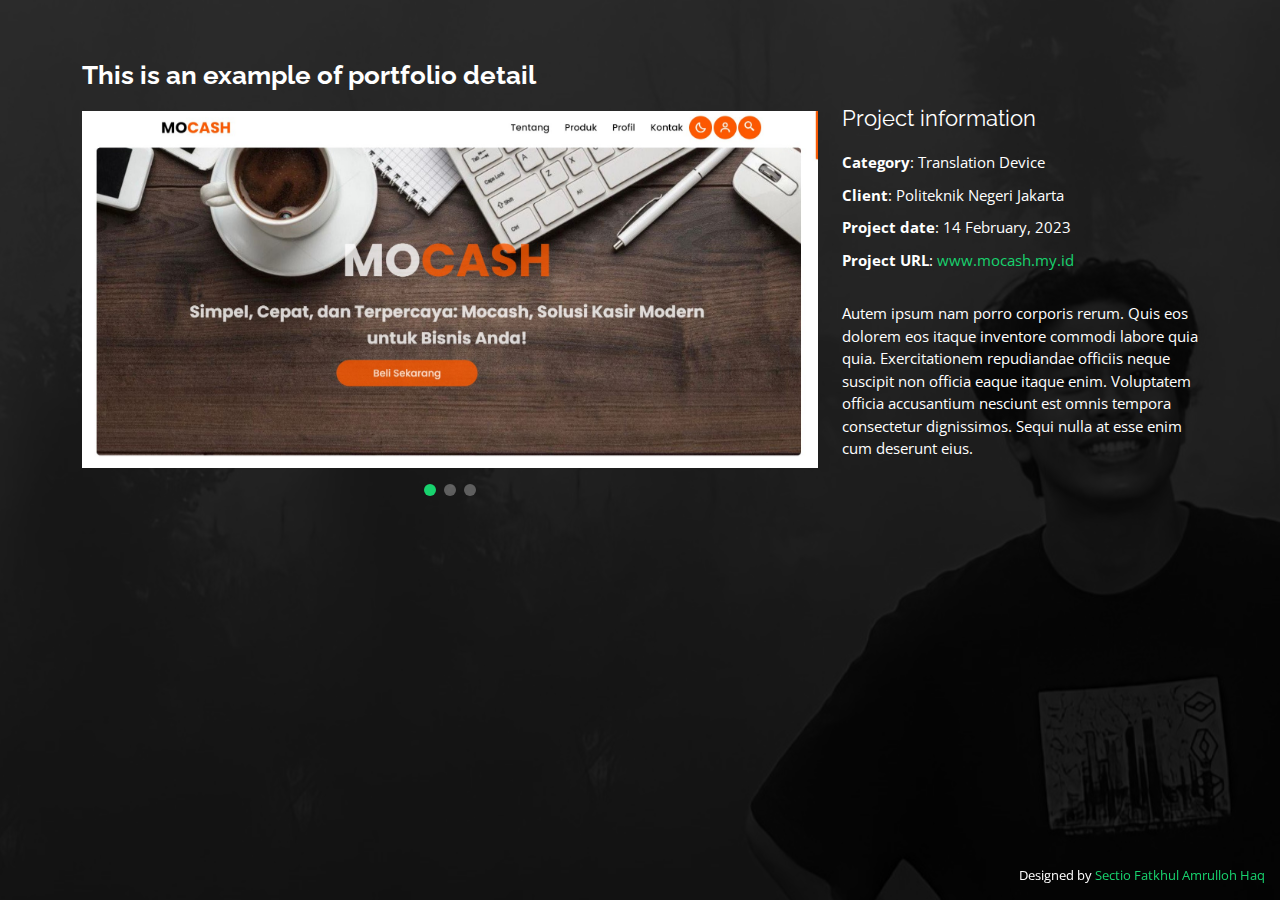
==== Penerjemah.html @ 6132461f "awal" ====
<!DOCTYPE html>
<html lang="en">

<head>
  <meta charset="utf-8">
  <meta content="width=device-width, initial-scale=1.0" name="viewport">

  <title>MOCASH</title>
  <meta content="" name="description">
  <meta content="" name="keywords">

  <!-- Favicons -->
  <link href="assets/img/favicon.png" rel="icon">
  <link href="assets/img/apple-touch-icon.png" rel="apple-touch-icon">

  <!-- Google Fonts -->
  <link href="https://fonts.googleapis.com/css?family=Open+Sans:300,300i,400,400i,600,600i,700,700i|Raleway:300,300i,400,400i,500,500i,600,600i,700,700i|Poppins:300,300i,400,400i,500,500i,600,600i,700,700i" rel="stylesheet">

  <!-- Vendor CSS Files -->
  <link href="assets/vendor/bootstrap/css/bootstrap.min.css" rel="stylesheet">
  <link href="assets/vendor/bootstrap-icons/bootstrap-icons.css" rel="stylesheet">
  <link href="assets/vendor/boxicons/css/boxicons.min.css" rel="stylesheet">
  <link href="assets/vendor/glightbox/css/glightbox.min.css" rel="stylesheet">
  <link href="assets/vendor/remixicon/remixicon.css" rel="stylesheet">
  <link href="assets/vendor/swiper/swiper-bundle.min.css" rel="stylesheet">

  <!-- Template Main CSS File -->
  <link href="assets/css/style.css" rel="stylesheet">
</head>

<body>

  <main id="main">

    <!-- ======= Portfolio Details ======= -->
    <div id="portfolio-details" class="portfolio-details">
      <div class="container">

        <div class="row">

          <div class="col-lg-8">
            <h2 class="portfolio-title">This is an example of portfolio detail</h2>

            <div class="portfolio-details-slider swiper">
              <div class="swiper-wrapper align-items-center">

                <div class="swiper-slide">
                  <img src="assets/img/portfolio/MOCASH.jpg" class="img-fluid" alt="">
                </div>

                <div class="swiper-slide">
                  <img src="assets/img/portfolio/MOCASH-2.jpg" class="img-fluid" alt="">
                </div>

                <div class="swiper-slide">
                  <img src="assets/img/portfolio/MOCASH-3.jpg" class="img-fluid" alt="">
                </div>

              </div>
              <div class="swiper-pagination"></div>
            </div>

          </div>

          <div class="col-lg-4 portfolio-info">
            <h3>Project information</h3>
            <ul>
              <li><strong>Category</strong>: Translation Device</li>
              <li><strong>Client</strong>: Politeknik Negeri Jakarta</li>
              <li><strong>Project date</strong>: 14 February, 2023</li>
              <li><strong>Project URL</strong>: <a href="https://mocash.my.id">www.mocash.my.id</a></li>
            </ul>

            <p>
              Autem ipsum nam porro corporis rerum. Quis eos dolorem eos itaque inventore commodi labore quia quia. Exercitationem repudiandae officiis neque suscipit non officia eaque itaque enim. Voluptatem officia accusantium nesciunt est omnis tempora consectetur dignissimos. Sequi nulla at esse enim cum deserunt eius.
            </p>
          </div>

        </div>

      </div>
    </div><!-- End Portfolio Details -->

  </main><!-- End #main -->

  <div class="credits">
    Designed by <a href="sechul.github.io">Sectio Fatkhul Amrulloh Haq</a>
  </div>

  <!-- Vendor JS Files -->
  <script src="assets/vendor/purecounter/purecounter_vanilla.js"></script>
  <script src="assets/vendor/bootstrap/js/bootstrap.bundle.min.js"></script>
  <script src="assets/vendor/glightbox/js/glightbox.min.js"></script>
  <script src="assets/vendor/isotope-layout/isotope.pkgd.min.js"></script>
  <script src="assets/vendor/swiper/swiper-bundle.min.js"></script>
  <script src="assets/vendor/waypoints/noframework.waypoints.js"></script>
  <script src="assets/vendor/php-email-form/validate.js"></script>

  <!-- Template Main JS File -->
  <script src="assets/js/main.js"></script>

</body>

</html>
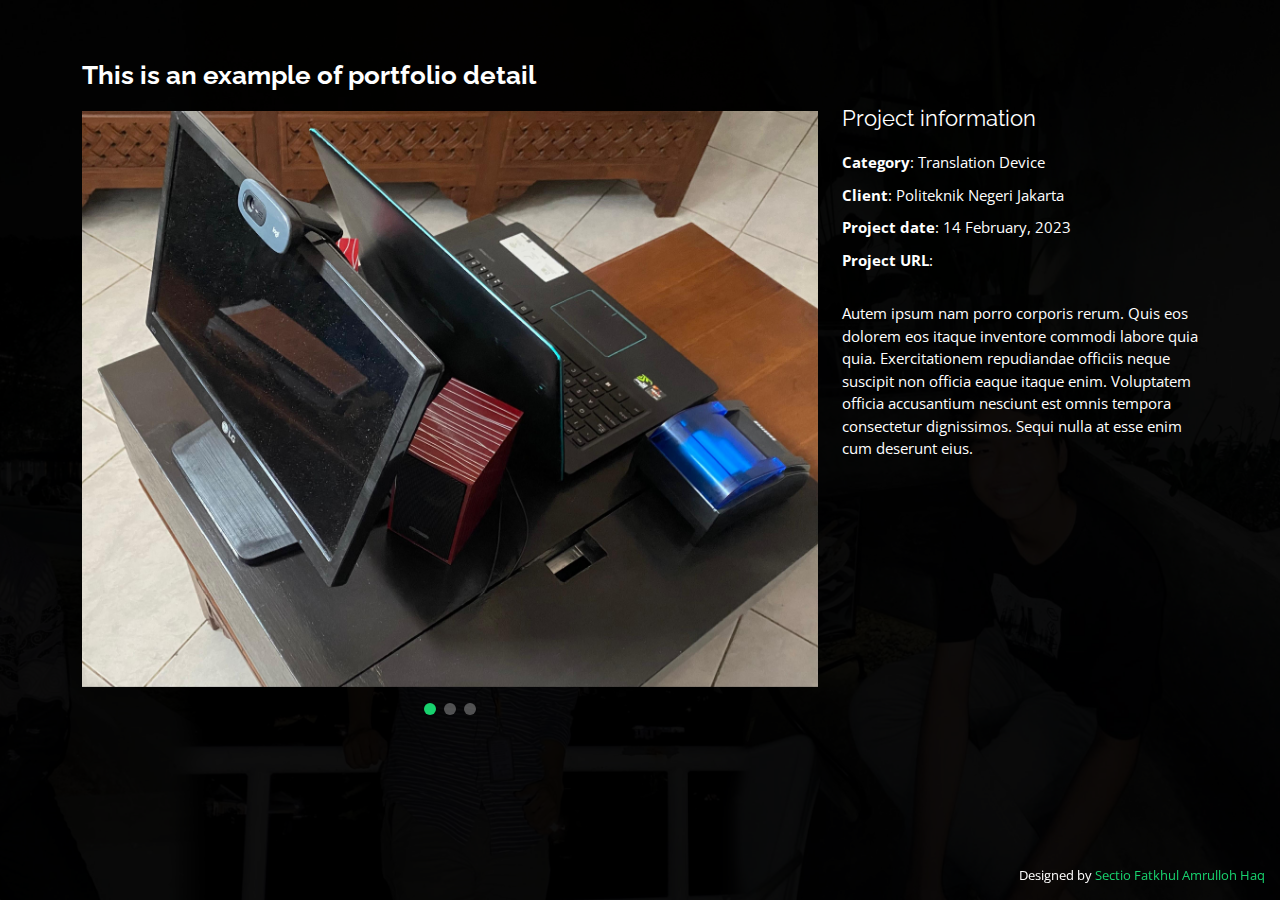
==== commit 6de94d2d: "update" ====
--- a/Penerjemah.html
+++ b/Penerjemah.html
@@ -45,15 +45,15 @@
               <div class="swiper-wrapper align-items-center">
 
                 <div class="swiper-slide">
-                  <img src="assets/img/portfolio/MOCASH.jpg" class="img-fluid" alt="">
+                  <img src="assets/img/portfolio/Penerjemah1.jpg" class="img-fluid" alt="">
                 </div>
 
                 <div class="swiper-slide">
-                  <img src="assets/img/portfolio/MOCASH-2.jpg" class="img-fluid" alt="">
+                  <img src="assets/img/portfolio/Penerjemah1.jpg" class="img-fluid" alt="">
                 </div>
 
                 <div class="swiper-slide">
-                  <img src="assets/img/portfolio/MOCASH-3.jpg" class="img-fluid" alt="">
+                  <img src="assets/img/portfolio/Penerjemah1.jpg" class="img-fluid" alt="">
                 </div>
 
               </div>
@@ -68,7 +68,7 @@
               <li><strong>Category</strong>: Translation Device</li>
               <li><strong>Client</strong>: Politeknik Negeri Jakarta</li>
               <li><strong>Project date</strong>: 14 February, 2023</li>
-              <li><strong>Project URL</strong>: <a href="https://mocash.my.id">www.mocash.my.id</a></li>
+              <li><strong>Project URL</strong>: <a href=""></a></li>
             </ul>
 
             <p>
--- a/assets/css/style.css
+++ b/assets/css/style.css
@@ -11,8 +11,8 @@
 --------------------------------------------------------------*/
 body {
   font-family: "Open Sans", sans-serif;
-  background-color: #040404;
-  color: #fff;
+  background-color: #1d1d1d;
+  color: #ffffff;
   position: relative;
   background: transparent;
 }
@@ -20,7 +20,7 @@
 body::before {
   content: "";
   position: fixed;
-  background: #040404 url("../img/bg.jpg") top right no-repeat;
+  background: #ffffff url("../img/bg.jpg") top right no-repeat;
   background-size: cover;
   left: 0;
   right: 0;
@@ -41,7 +41,7 @@
 }
 
 a:hover {
-  color: #35e888;
+  color: #18d26e;
   text-decoration: none;
 }
 
@@ -735,7 +735,7 @@
 .services .icon-box h4 {
   font-weight: 700;
   margin-bottom: 15px;
-  font-size: 24px;
+  font-size: 27px;
 }
 
 .services .icon-box h4 a {
